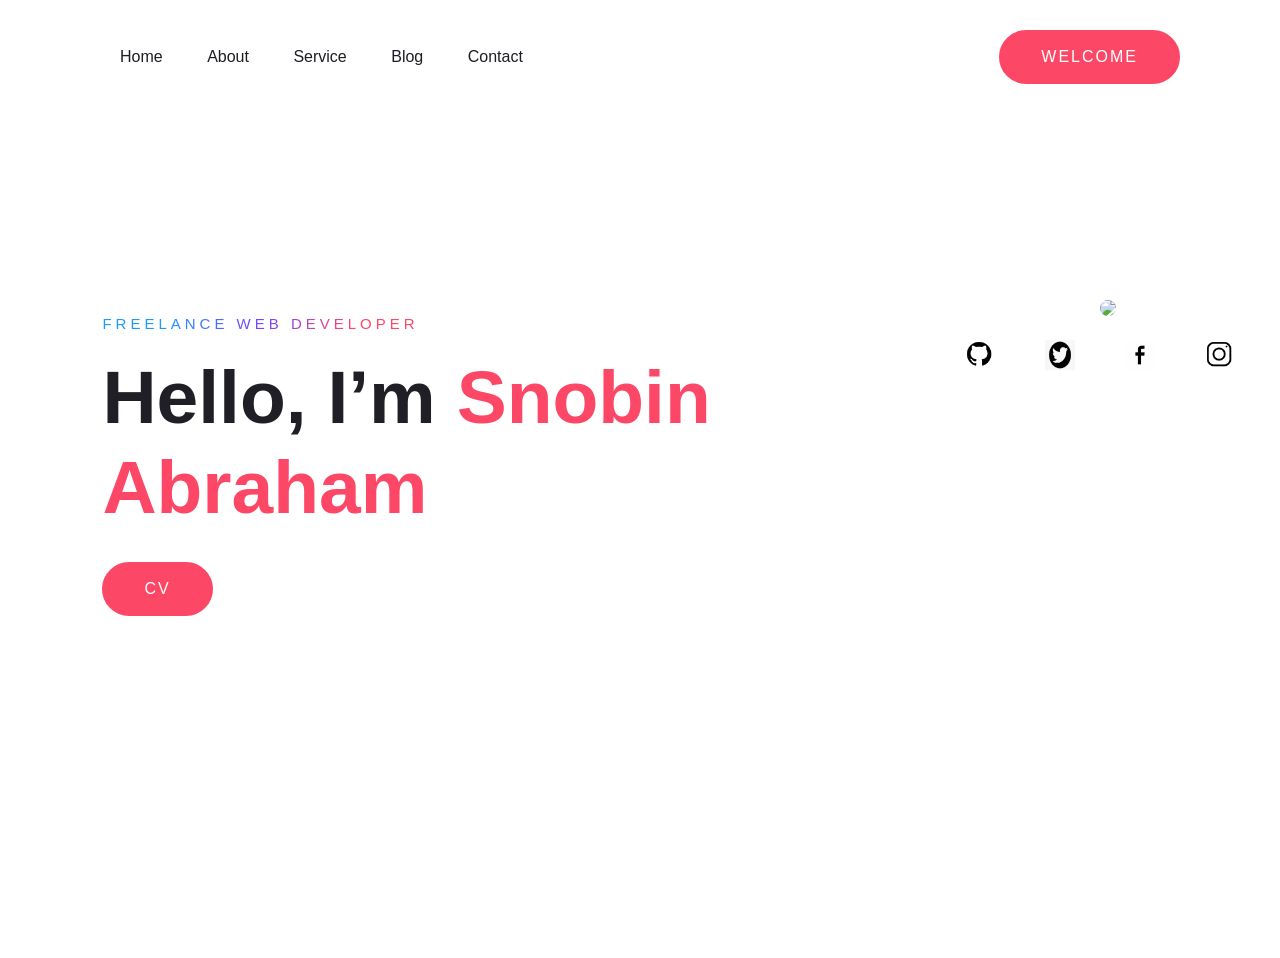
==== index.html @ db5020e8 "Add files via upload" ====
<!DOCTYPE html>
<html lang="en">
<head>
    <meta charset="UTF-8">
    <title> Portfolio Website</title>
    
    <link rel="stylesheet" href="style.css">
</head>
<body>
    <div class="hero">
        <nav>
            <ul>
                <li><a href="#">Home</a></li>
                <li><a href="#">About</a></li>
                <li><a href="#">Service</a></li>
                
                <li><a href="#">Blog</a></li>
                <li><a href="#">Contact</a></li>
            </ul>
            <a href="#" class="btn">welcome</a>
        </nav>
        <div class="content">
            <span class="title">Freelance Web Developer</span>
            <h1>Hello, I’m <span>Snobin Abraham</span></h1>
            <p> </p>
            <a href="#" class="btn"> CV</a>
        </div>
    </div>
    
    <img src="./snobin.jpg" class="logo">
    <DIV class="LINK">
        <li><a href="https://github.com/Snobin"><img id="png" src="./Black-Github-Logo-PNG-Image-Background.png" alt=""></a></li>
        <li><a href="https://twitter.com/SnobinAbraham?t=eIGOGq5vN1i_gtqaGCxZUQ&s=09"><img id="fb" src="./244-2442155_twitter-icon-round-black-hd-png-download.png" alt=""></a></li>
        <li><a href="https://www.facebook.com/snobin.abraham.9"><img id="fb" src="./OIP (2).jpg" alt=""></a></li>

        <li><a href="https://instagram.com/snobin.abraham?utm_medium=copy_link"><img id="png" src="./SKq9yH-black-and-white-instagram-logo-png.png" alt=""></a></li>
        <li><a href="https://www.linkedin.com/in/snobin-abraham-b9a2101ab"><img id="png" src="./OIP (1).jpg" alt=""></a></li>
         
    </DIV>

    
</body>
</html>
---- style.css ----
*{
    margin: 0;
    padding: 0;
    box-sizing: border-box;
    font-family: 'Poppins', sans-serif;
}
a{
    text-decoration: none;
}
.hero{
    width: 100%;
    height: 100vh;
    background: url(img/bg1.jpg);
    background-size: cover;
}
nav{
    display: flex;
    align-items: center;
    justify-content: space-between;
    padding: 30px 100px;
}
.logo{
    max-height: 500px;
    position: relative;
    top: -600px;
    left: 1100px;
    border-radius: 1000px;
}
nav ul li{
    list-style: none;
    display: inline-block;
    padding: 10px 20px;
}
nav ul li a{
    color: #1d1d24;
    position: relative;
    padding: 5px 0;
}
nav ul li a:hover{
    color: #fd4766;
}
nav ul li a:after{
    content: "";
    position: absolute;
    left: 0;
    width: 0;
    height: 3px;
    background: #fd4766;
    transition: .3s;
    bottom: 0;
}
nav ul li a:hover:after{
    width: 100%;
}
.btn{
    color: #fff;
    font-size: 16px;
    text-transform: uppercase;
    letter-spacing: 2px;
    padding: 16px 40px;
    border-radius: 500px;
    display: inline-block;
    font-weight: 500;
    transition: all .4s ease-in-out;
    background-size: 152% 100%;
    background: #fd4766;
    border: 2px solid #fd4766;
}
.btn:hover{
    background: transparent;
    border-color: #fd4766;
    color: #fd4766;
}
.content{
    position: absolute;
    top: 35%;
    left: 8%;
}
.content .title{
    color: #1f1f25;
    font-size: 15px;
    text-transform: uppercase;
    letter-spacing: 4px;
    display: inline-block;
    margin-bottom: 20px;
    background: linear-gradient(120deg, #1c99fe 20.69%, #7644ff 50.19%,#fd4766 79.69%);
    -webkit-background-clip: text;
    -webkit-text-fill-color: transparent;
}
.content h1{
    color: #1f1f25;
    font-size: 75px;
    font-weight: 900;
    line-height: 90px;
    text-transform: inherit;
    width: 70%;
}
.content h1 span{
    color: #fd4766;
}
.content p{
    width: 55%;
    color: #757575;
    margin-top: 25px;
    margin-bottom: 30px;
}
.LINK{
    display: flex;
        justify-content:center;
    gap: 50px;
    position: relative;
    top:-580px;
    left: 500px;
    font-size: xx-large;
}
li{
    list-style-type: none;
}
#png{
    width: 30px;
    height: 30px;
}
#fb{
    width: 30px;
    height: 30px;
    
}
#insta
{
    width: 30px;
    height: 30px;
}
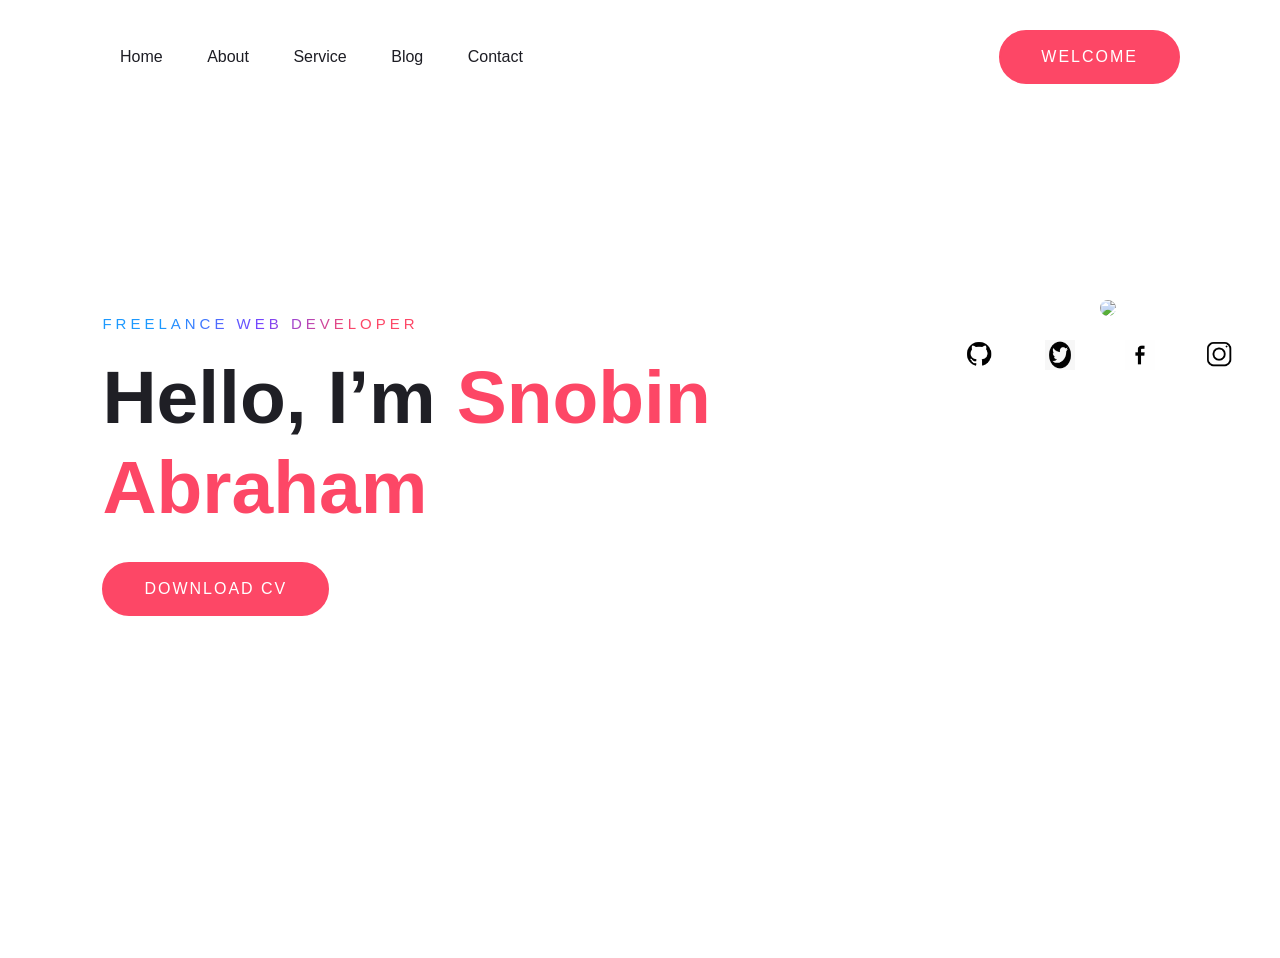
==== commit ee3b4dbe: "new" ====
--- a/index.html
+++ b/index.html
@@ -1,43 +1,43 @@
-<!DOCTYPE html>
-<html lang="en">
-<head>
-    <meta charset="UTF-8">
-    <title> Portfolio Website</title>
-    
-    <link rel="stylesheet" href="style.css">
-</head>
-<body>
-    <div class="hero">
-        <nav>
-            <ul>
-                <li><a href="#">Home</a></li>
-                <li><a href="#">About</a></li>
-                <li><a href="#">Service</a></li>
-                
-                <li><a href="#">Blog</a></li>
-                <li><a href="#">Contact</a></li>
-            </ul>
-            <a href="#" class="btn">welcome</a>
-        </nav>
-        <div class="content">
-            <span class="title">Freelance Web Developer</span>
-            <h1>Hello, I’m <span>Snobin Abraham</span></h1>
-            <p> </p>
-            <a href="#" class="btn"> CV</a>
-        </div>
-    </div>
-    
-    <img src="./snobin.jpg" class="logo">
-    <DIV class="LINK">
-        <li><a href="https://github.com/Snobin"><img id="png" src="./Black-Github-Logo-PNG-Image-Background.png" alt=""></a></li>
-        <li><a href="https://twitter.com/SnobinAbraham?t=eIGOGq5vN1i_gtqaGCxZUQ&s=09"><img id="fb" src="./244-2442155_twitter-icon-round-black-hd-png-download.png" alt=""></a></li>
-        <li><a href="https://www.facebook.com/snobin.abraham.9"><img id="fb" src="./OIP (2).jpg" alt=""></a></li>
-
-        <li><a href="https://instagram.com/snobin.abraham?utm_medium=copy_link"><img id="png" src="./SKq9yH-black-and-white-instagram-logo-png.png" alt=""></a></li>
-        <li><a href="https://www.linkedin.com/in/snobin-abraham-b9a2101ab"><img id="png" src="./OIP (1).jpg" alt=""></a></li>
-         
-    </DIV>
-
-    
-</body>
+<!DOCTYPE html>
+<html lang="en">
+<head>
+    <meta charset="UTF-8">
+    <title> Portfolio Website</title>
+    
+    <link rel="stylesheet" href="style.css">
+</head>
+<body>
+    <div class="hero">
+        <nav>
+            <ul>
+                <li><a href="#">Home</a></li>
+                <li><a href="#">About</a></li>
+                <li><a href="#">Service</a></li>
+                
+                <li><a href="#">Blog</a></li>
+                <li><a href="#">Contact</a></li>
+            </ul>
+            <a href="#" class="btn">welcome</a>
+        </nav>
+        <div class="content">
+            <span class="title">Freelance Web Developer</span>
+            <h1>Hello, I’m <span>Snobin Abraham</span></h1>
+            <p> </p>
+            <a href="https://docs.google.com/document/d/1TxgRnTZ7Lm65XqE3iw6VYIo1DRYzgyQ-FNI00hfdktY/edit?usp=sharing" class="btn">DOWNLOAD CV</a>
+        </div>
+    </div>
+    
+    <img src="./snobin.jpg" class="logo">
+    <DIV class="LINK">
+        <li><a href="https://github.com/Snobin"><img id="png" src="./Black-Github-Logo-PNG-Image-Background.png" alt=""></a></li>
+        <li><a href="https://twitter.com/SnobinAbraham?t=eIGOGq5vN1i_gtqaGCxZUQ&s=09"><img id="fb" src="./244-2442155_twitter-icon-round-black-hd-png-download.png" alt=""></a></li>
+        <li><a href="https://www.facebook.com/snobin.abraham.9"><img id="fb" src="./OIP (2).jpg" alt=""></a></li>
+
+        <li><a href="https://instagram.com/snobin.abraham?utm_medium=copy_link"><img id="png" src="./SKq9yH-black-and-white-instagram-logo-png.png" alt=""></a></li>
+        <li><a href="https://www.linkedin.com/in/snobin-abraham-b9a2101ab"><img id="png" src="./OIP (1).jpg" alt=""></a></li>
+         
+    </DIV>
+
+    
+</body>
 </html>
--- a/style.css
+++ b/style.css
@@ -1,132 +1,132 @@
-*{
-    margin: 0;
-    padding: 0;
-    box-sizing: border-box;
-    font-family: 'Poppins', sans-serif;
-}
-a{
-    text-decoration: none;
-}
-.hero{
-    width: 100%;
-    height: 100vh;
-    background: url(img/bg1.jpg);
-    background-size: cover;
-}
-nav{
-    display: flex;
-    align-items: center;
-    justify-content: space-between;
-    padding: 30px 100px;
-}
-.logo{
-    max-height: 500px;
-    position: relative;
-    top: -600px;
-    left: 1100px;
-    border-radius: 1000px;
-}
-nav ul li{
-    list-style: none;
-    display: inline-block;
-    padding: 10px 20px;
-}
-nav ul li a{
-    color: #1d1d24;
-    position: relative;
-    padding: 5px 0;
-}
-nav ul li a:hover{
-    color: #fd4766;
-}
-nav ul li a:after{
-    content: "";
-    position: absolute;
-    left: 0;
-    width: 0;
-    height: 3px;
-    background: #fd4766;
-    transition: .3s;
-    bottom: 0;
-}
-nav ul li a:hover:after{
-    width: 100%;
-}
-.btn{
-    color: #fff;
-    font-size: 16px;
-    text-transform: uppercase;
-    letter-spacing: 2px;
-    padding: 16px 40px;
-    border-radius: 500px;
-    display: inline-block;
-    font-weight: 500;
-    transition: all .4s ease-in-out;
-    background-size: 152% 100%;
-    background: #fd4766;
-    border: 2px solid #fd4766;
-}
-.btn:hover{
-    background: transparent;
-    border-color: #fd4766;
-    color: #fd4766;
-}
-.content{
-    position: absolute;
-    top: 35%;
-    left: 8%;
-}
-.content .title{
-    color: #1f1f25;
-    font-size: 15px;
-    text-transform: uppercase;
-    letter-spacing: 4px;
-    display: inline-block;
-    margin-bottom: 20px;
-    background: linear-gradient(120deg, #1c99fe 20.69%, #7644ff 50.19%,#fd4766 79.69%);
-    -webkit-background-clip: text;
-    -webkit-text-fill-color: transparent;
-}
-.content h1{
-    color: #1f1f25;
-    font-size: 75px;
-    font-weight: 900;
-    line-height: 90px;
-    text-transform: inherit;
-    width: 70%;
-}
-.content h1 span{
-    color: #fd4766;
-}
-.content p{
-    width: 55%;
-    color: #757575;
-    margin-top: 25px;
-    margin-bottom: 30px;
-}
-.LINK{
-    display: flex;
-        justify-content:center;
-    gap: 50px;
-    position: relative;
-    top:-580px;
-    left: 500px;
-    font-size: xx-large;
-}
-li{
-    list-style-type: none;
-}
-#png{
-    width: 30px;
-    height: 30px;
-}
-#fb{
-    width: 30px;
-    height: 30px;
-    
-}
-#insta
-{
-    width: 30px;
-    height: 30px;
+*{
+    margin: 0;
+    padding: 0;
+    box-sizing: border-box;
+    font-family: 'Poppins', sans-serif;
+}
+a{
+    text-decoration: none;
+}
+.hero{
+    width: 100%;
+    height: 100vh;
+    background: url(img/bg1.jpg);
+    background-size: cover;
+}
+nav{
+    display: flex;
+    align-items: center;
+    justify-content: space-between;
+    padding: 30px 100px;
+}
+.logo{
+    max-height: 500px;
+    position: relative;
+    top: -600px;
+    left: 1100px;
+    border-radius: 1000px;
+}
+nav ul li{
+    list-style: none;
+    display: inline-block;
+    padding: 10px 20px;
+}
+nav ul li a{
+    color: #1d1d24;
+    position: relative;
+    padding: 5px 0;
+}
+nav ul li a:hover{
+    color: #fd4766;
+}
+nav ul li a:after{
+    content: "";
+    position: absolute;
+    left: 0;
+    width: 0;
+    height: 3px;
+    background: #fd4766;
+    transition: .3s;
+    bottom: 0;
+}
+nav ul li a:hover:after{
+    width: 100%;
+}
+.btn{
+    color: #fff;
+    font-size: 16px;
+    text-transform: uppercase;
+    letter-spacing: 2px;
+    padding: 16px 40px;
+    border-radius: 500px;
+    display: inline-block;
+    font-weight: 500;
+    transition: all .4s ease-in-out;
+    background-size: 152% 100%;
+    background: #fd4766;
+    border: 2px solid #fd4766;
+}
+.btn:hover{
+    background: transparent;
+    border-color: #fd4766;
+    color: #fd4766;
+}
+.content{
+    position: absolute;
+    top: 35%;
+    left: 8%;
+}
+.content .title{
+    color: #1f1f25;
+    font-size: 15px;
+    text-transform: uppercase;
+    letter-spacing: 4px;
+    display: inline-block;
+    margin-bottom: 20px;
+    background: linear-gradient(120deg, #1c99fe 20.69%, #7644ff 50.19%,#fd4766 79.69%);
+    -webkit-background-clip: text;
+    -webkit-text-fill-color: transparent;
+}
+.content h1{
+    color: #1f1f25;
+    font-size: 75px;
+    font-weight: 900;
+    line-height: 90px;
+    text-transform: inherit;
+    width: 70%;
+}
+.content h1 span{
+    color: #fd4766;
+}
+.content p{
+    width: 55%;
+    color: #757575;
+    margin-top: 25px;
+    margin-bottom: 30px;
+}
+.LINK{
+    display: flex;
+        justify-content:center;
+    gap: 50px;
+    position: relative;
+    top:-580px;
+    left: 500px;
+    font-size: xx-large;
+}
+li{
+    list-style-type: none;
+}
+#png{
+    width: 30px;
+    height: 30px;
+}
+#fb{
+    width: 30px;
+    height: 30px;
+    
+}
+#insta
+{
+    width: 30px;
+    height: 30px;
 }
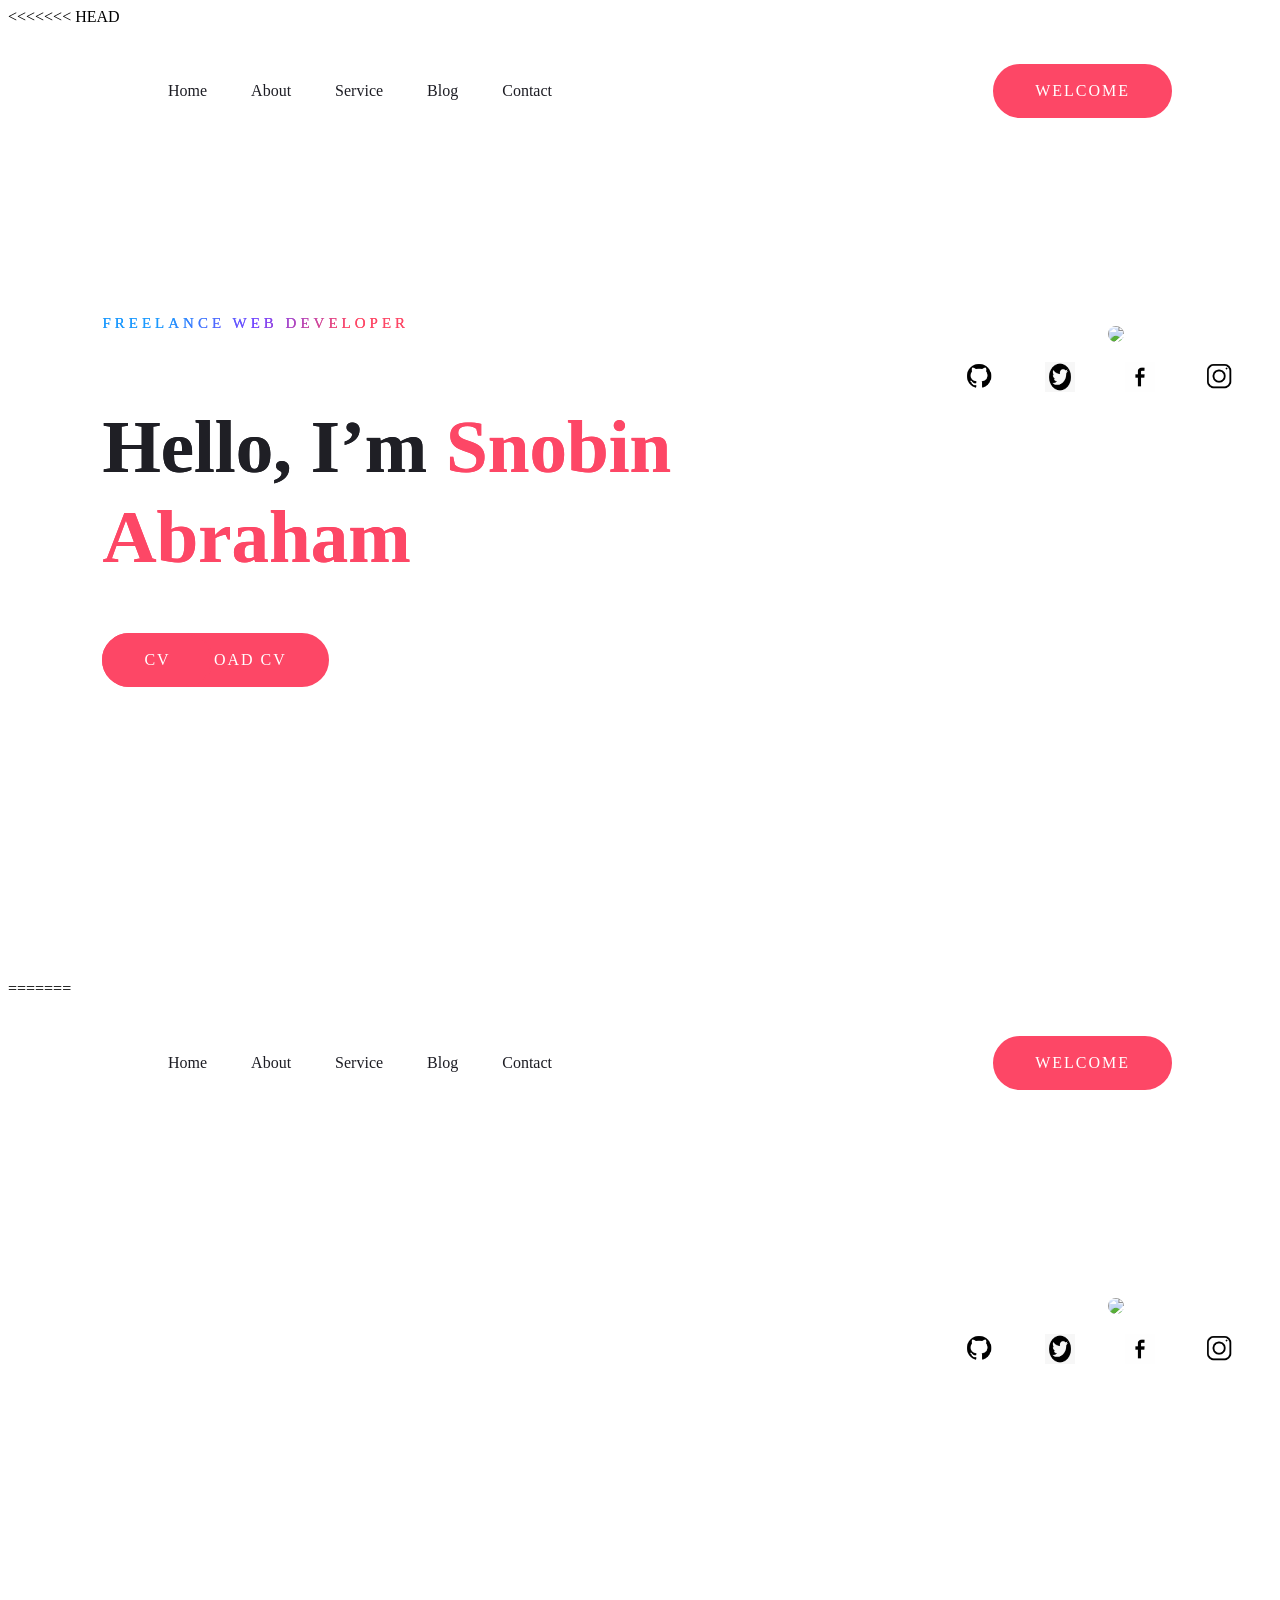
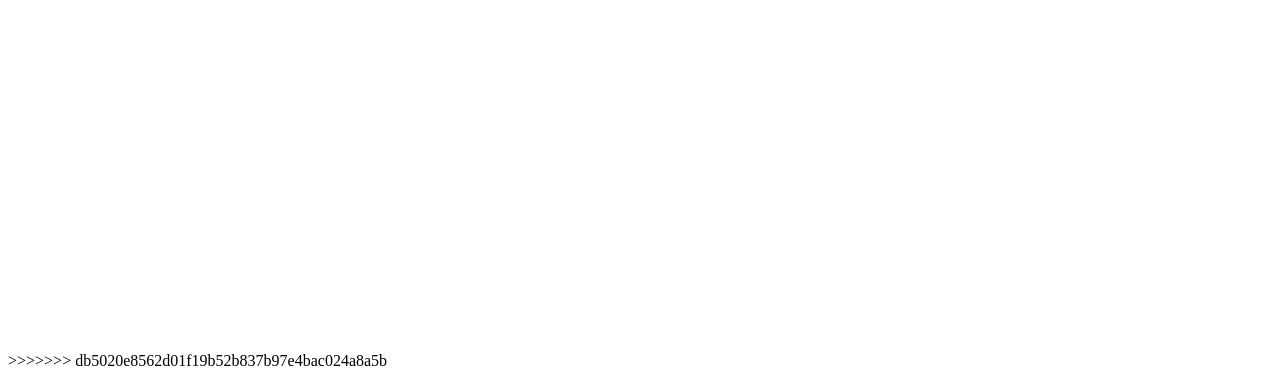
==== commit 29c4a8c5: "new up" ====
--- a/index.html
+++ b/index.html
@@ -1,3 +1,4 @@
+<<<<<<< HEAD
 <!DOCTYPE html>
 <html lang="en">
 <head>
@@ -40,4 +41,48 @@
 
     
 </body>
+=======
+<!DOCTYPE html>
+<html lang="en">
+<head>
+    <meta charset="UTF-8">
+    <title> Portfolio Website</title>
+    
+    <link rel="stylesheet" href="style.css">
+</head>
+<body>
+    <div class="hero">
+        <nav>
+            <ul>
+                <li><a href="#">Home</a></li>
+                <li><a href="#">About</a></li>
+                <li><a href="#">Service</a></li>
+                
+                <li><a href="#">Blog</a></li>
+                <li><a href="#">Contact</a></li>
+            </ul>
+            <a href="#" class="btn">welcome</a>
+        </nav>
+        <div class="content">
+            <span class="title">Freelance Web Developer</span>
+            <h1>Hello, I’m <span>Snobin Abraham</span></h1>
+            <p> </p>
+            <a href="#" class="btn"> CV</a>
+        </div>
+    </div>
+    
+    <img src="./snobin.jpg" class="logo">
+    <DIV class="LINK">
+        <li><a href="https://github.com/Snobin"><img id="png" src="./Black-Github-Logo-PNG-Image-Background.png" alt=""></a></li>
+        <li><a href="https://twitter.com/SnobinAbraham?t=eIGOGq5vN1i_gtqaGCxZUQ&s=09"><img id="fb" src="./244-2442155_twitter-icon-round-black-hd-png-download.png" alt=""></a></li>
+        <li><a href="https://www.facebook.com/snobin.abraham.9"><img id="fb" src="./OIP (2).jpg" alt=""></a></li>
+
+        <li><a href="https://instagram.com/snobin.abraham?utm_medium=copy_link"><img id="png" src="./SKq9yH-black-and-white-instagram-logo-png.png" alt=""></a></li>
+        <li><a href="https://www.linkedin.com/in/snobin-abraham-b9a2101ab"><img id="png" src="./OIP (1).jpg" alt=""></a></li>
+         
+    </DIV>
+
+    
+</body>
+>>>>>>> db5020e8562d01f19b52b837b97e4bac024a8a5b
 </html>
--- a/style.css
+++ b/style.css
@@ -1,3 +1,4 @@
+<<<<<<< HEAD
 *{
     margin: 0;
     padding: 0;
@@ -129,4 +130,137 @@
 {
     width: 30px;
     height: 30px;
+=======
+*{
+    margin: 0;
+    padding: 0;
+    box-sizing: border-box;
+    font-family: 'Poppins', sans-serif;
+}
+a{
+    text-decoration: none;
+}
+.hero{
+    width: 100%;
+    height: 100vh;
+    background: url(img/bg1.jpg);
+    background-size: cover;
+}
+nav{
+    display: flex;
+    align-items: center;
+    justify-content: space-between;
+    padding: 30px 100px;
+}
+.logo{
+    max-height: 500px;
+    position: relative;
+    top: -600px;
+    left: 1100px;
+    border-radius: 1000px;
+}
+nav ul li{
+    list-style: none;
+    display: inline-block;
+    padding: 10px 20px;
+}
+nav ul li a{
+    color: #1d1d24;
+    position: relative;
+    padding: 5px 0;
+}
+nav ul li a:hover{
+    color: #fd4766;
+}
+nav ul li a:after{
+    content: "";
+    position: absolute;
+    left: 0;
+    width: 0;
+    height: 3px;
+    background: #fd4766;
+    transition: .3s;
+    bottom: 0;
+}
+nav ul li a:hover:after{
+    width: 100%;
+}
+.btn{
+    color: #fff;
+    font-size: 16px;
+    text-transform: uppercase;
+    letter-spacing: 2px;
+    padding: 16px 40px;
+    border-radius: 500px;
+    display: inline-block;
+    font-weight: 500;
+    transition: all .4s ease-in-out;
+    background-size: 152% 100%;
+    background: #fd4766;
+    border: 2px solid #fd4766;
+}
+.btn:hover{
+    background: transparent;
+    border-color: #fd4766;
+    color: #fd4766;
+}
+.content{
+    position: absolute;
+    top: 35%;
+    left: 8%;
+}
+.content .title{
+    color: #1f1f25;
+    font-size: 15px;
+    text-transform: uppercase;
+    letter-spacing: 4px;
+    display: inline-block;
+    margin-bottom: 20px;
+    background: linear-gradient(120deg, #1c99fe 20.69%, #7644ff 50.19%,#fd4766 79.69%);
+    -webkit-background-clip: text;
+    -webkit-text-fill-color: transparent;
+}
+.content h1{
+    color: #1f1f25;
+    font-size: 75px;
+    font-weight: 900;
+    line-height: 90px;
+    text-transform: inherit;
+    width: 70%;
+}
+.content h1 span{
+    color: #fd4766;
+}
+.content p{
+    width: 55%;
+    color: #757575;
+    margin-top: 25px;
+    margin-bottom: 30px;
+}
+.LINK{
+    display: flex;
+        justify-content:center;
+    gap: 50px;
+    position: relative;
+    top:-580px;
+    left: 500px;
+    font-size: xx-large;
+}
+li{
+    list-style-type: none;
+}
+#png{
+    width: 30px;
+    height: 30px;
+}
+#fb{
+    width: 30px;
+    height: 30px;
+    
+}
+#insta
+{
+    width: 30px;
+    height: 30px;
+>>>>>>> db5020e8562d01f19b52b837b97e4bac024a8a5b
 }
--- a/style.css
+++ b/style.css
@@ -1,3 +1,4 @@
+<<<<<<< HEAD
 *{
     margin: 0;
     padding: 0;
@@ -129,4 +130,137 @@
 {
     width: 30px;
     height: 30px;
+=======
+*{
+    margin: 0;
+    padding: 0;
+    box-sizing: border-box;
+    font-family: 'Poppins', sans-serif;
+}
+a{
+    text-decoration: none;
+}
+.hero{
+    width: 100%;
+    height: 100vh;
+    background: url(img/bg1.jpg);
+    background-size: cover;
+}
+nav{
+    display: flex;
+    align-items: center;
+    justify-content: space-between;
+    padding: 30px 100px;
+}
+.logo{
+    max-height: 500px;
+    position: relative;
+    top: -600px;
+    left: 1100px;
+    border-radius: 1000px;
+}
+nav ul li{
+    list-style: none;
+    display: inline-block;
+    padding: 10px 20px;
+}
+nav ul li a{
+    color: #1d1d24;
+    position: relative;
+    padding: 5px 0;
+}
+nav ul li a:hover{
+    color: #fd4766;
+}
+nav ul li a:after{
+    content: "";
+    position: absolute;
+    left: 0;
+    width: 0;
+    height: 3px;
+    background: #fd4766;
+    transition: .3s;
+    bottom: 0;
+}
+nav ul li a:hover:after{
+    width: 100%;
+}
+.btn{
+    color: #fff;
+    font-size: 16px;
+    text-transform: uppercase;
+    letter-spacing: 2px;
+    padding: 16px 40px;
+    border-radius: 500px;
+    display: inline-block;
+    font-weight: 500;
+    transition: all .4s ease-in-out;
+    background-size: 152% 100%;
+    background: #fd4766;
+    border: 2px solid #fd4766;
+}
+.btn:hover{
+    background: transparent;
+    border-color: #fd4766;
+    color: #fd4766;
+}
+.content{
+    position: absolute;
+    top: 35%;
+    left: 8%;
+}
+.content .title{
+    color: #1f1f25;
+    font-size: 15px;
+    text-transform: uppercase;
+    letter-spacing: 4px;
+    display: inline-block;
+    margin-bottom: 20px;
+    background: linear-gradient(120deg, #1c99fe 20.69%, #7644ff 50.19%,#fd4766 79.69%);
+    -webkit-background-clip: text;
+    -webkit-text-fill-color: transparent;
+}
+.content h1{
+    color: #1f1f25;
+    font-size: 75px;
+    font-weight: 900;
+    line-height: 90px;
+    text-transform: inherit;
+    width: 70%;
+}
+.content h1 span{
+    color: #fd4766;
+}
+.content p{
+    width: 55%;
+    color: #757575;
+    margin-top: 25px;
+    margin-bottom: 30px;
+}
+.LINK{
+    display: flex;
+        justify-content:center;
+    gap: 50px;
+    position: relative;
+    top:-580px;
+    left: 500px;
+    font-size: xx-large;
+}
+li{
+    list-style-type: none;
+}
+#png{
+    width: 30px;
+    height: 30px;
+}
+#fb{
+    width: 30px;
+    height: 30px;
+    
+}
+#insta
+{
+    width: 30px;
+    height: 30px;
+>>>>>>> db5020e8562d01f19b52b837b97e4bac024a8a5b
 }
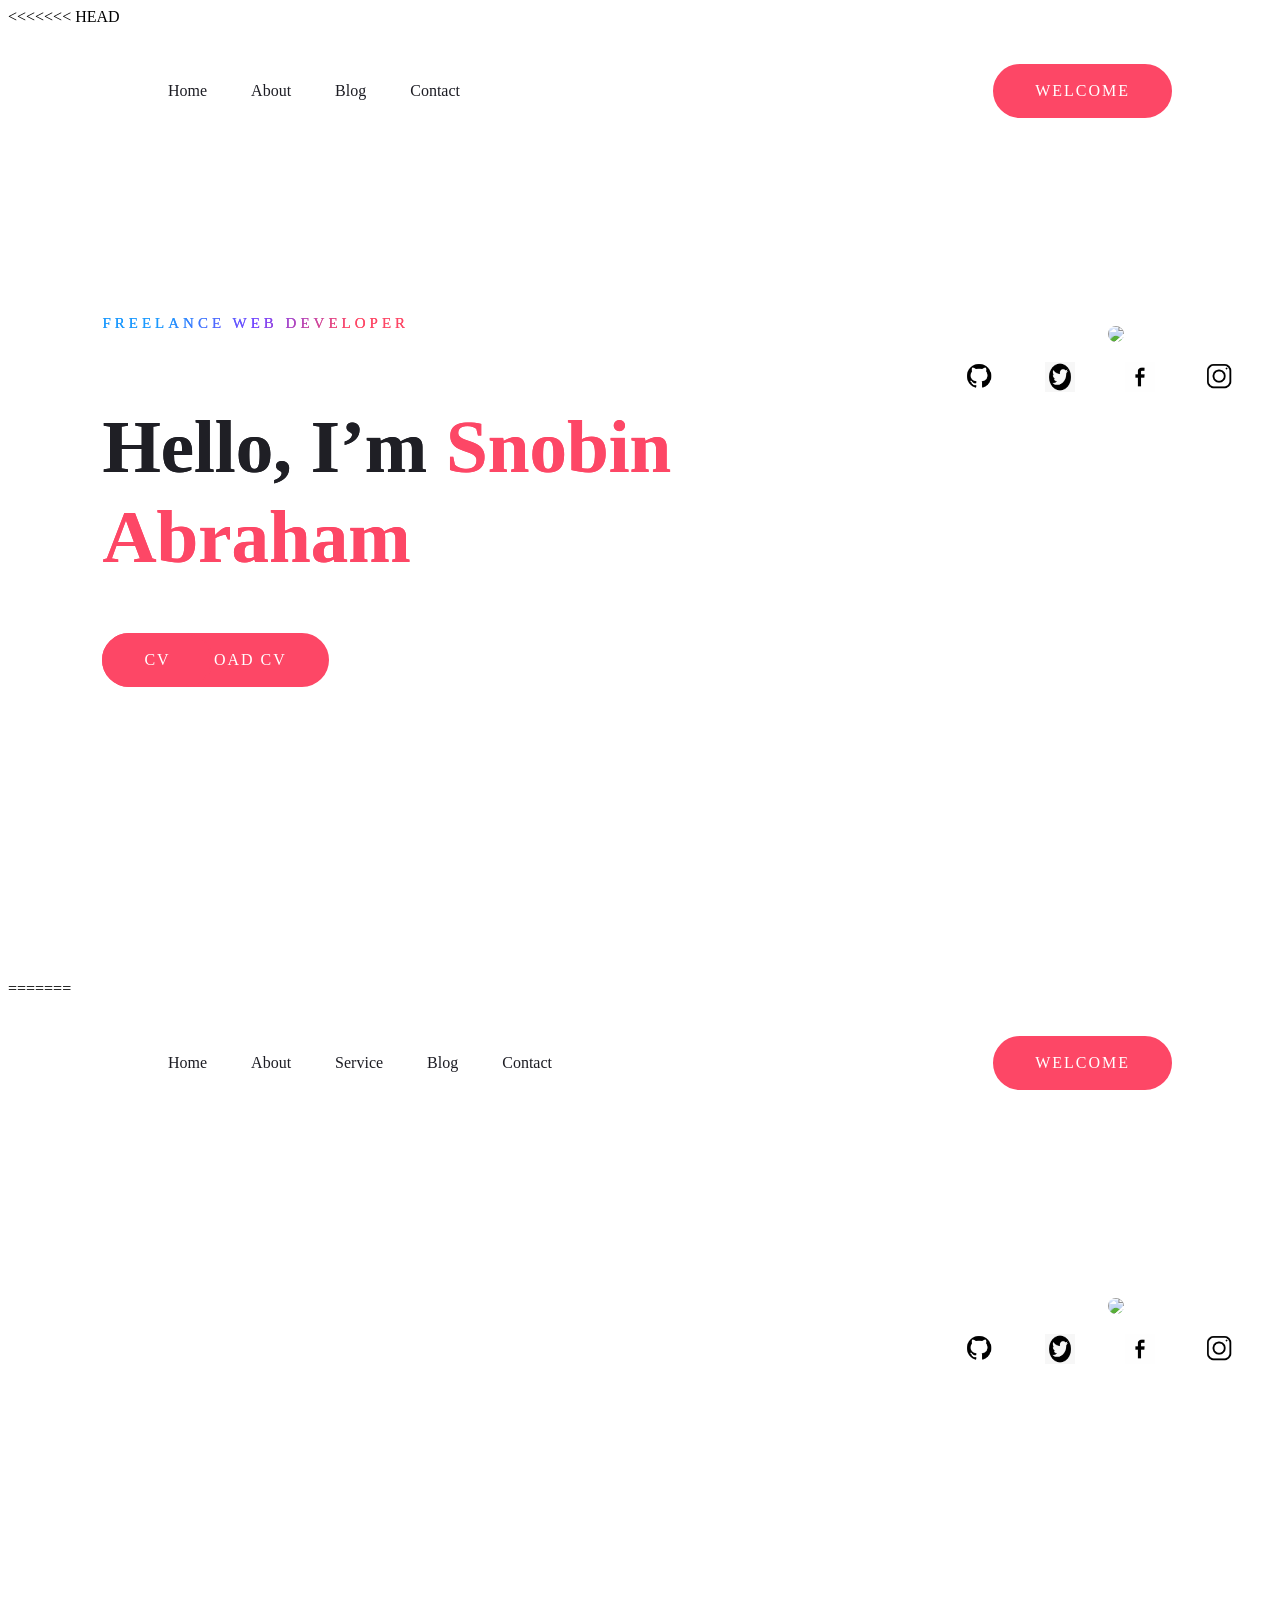
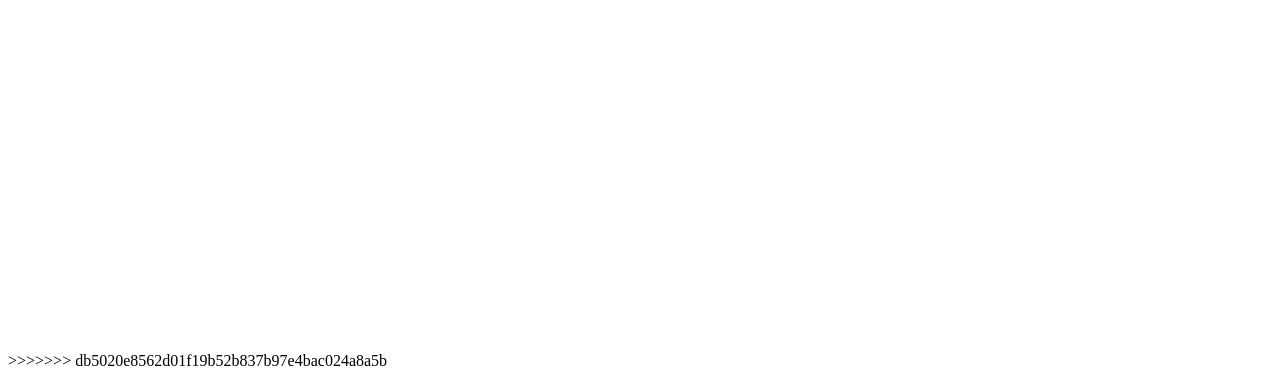
==== commit 9f56c422: "ser rem" ====
--- a/index.html
+++ b/index.html
@@ -13,8 +13,6 @@
             <ul>
                 <li><a href="#">Home</a></li>
                 <li><a href="#">About</a></li>
-                <li><a href="#">Service</a></li>
-                
                 <li><a href="#">Blog</a></li>
                 <li><a href="#">Contact</a></li>
             </ul>
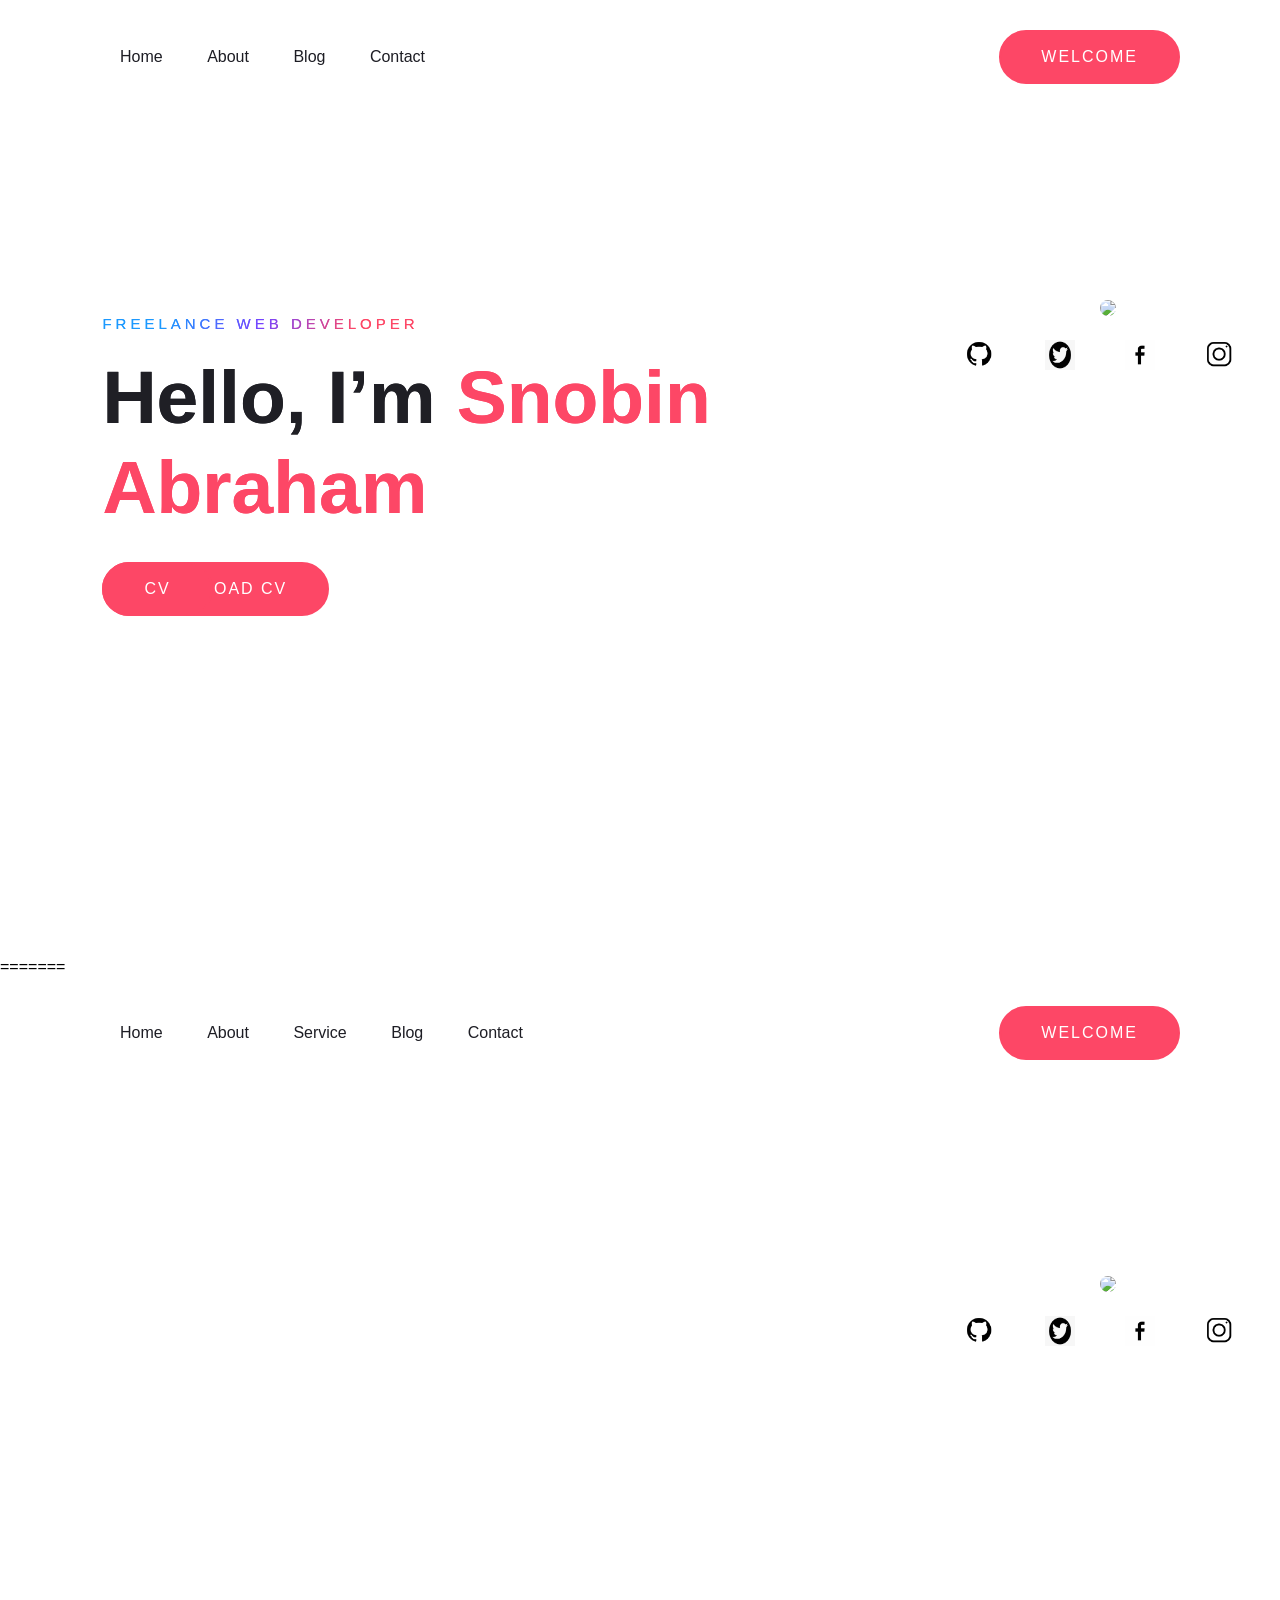
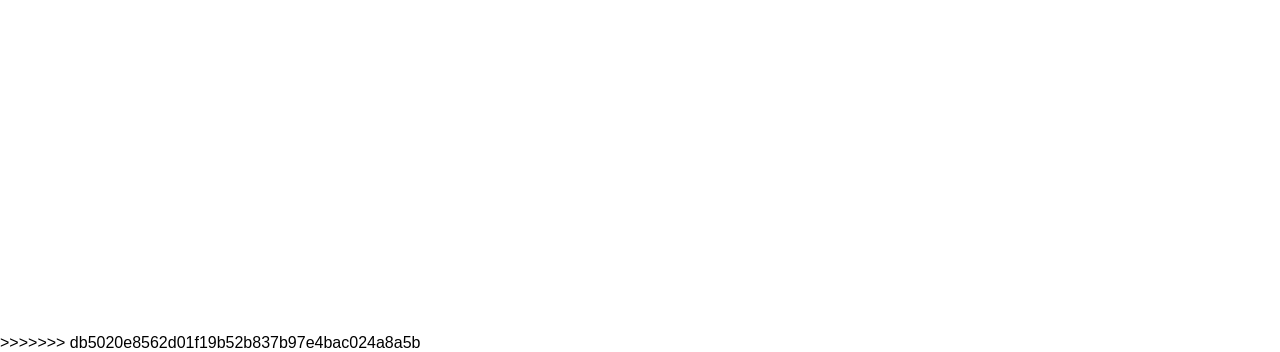
==== commit af6ec9c7: "messege" ====
--- a/index.html
+++ b/index.html
@@ -1,4 +1,4 @@
-<<<<<<< HEAD
+
 <!DOCTYPE html>
 <html lang="en">
 <head>
--- a/style.css
+++ b/style.css
@@ -1,4 +1,4 @@
-<<<<<<< HEAD
+
 *{
     margin: 0;
     padding: 0;
--- a/style.css
+++ b/style.css
@@ -1,4 +1,4 @@
-<<<<<<< HEAD
+
 *{
     margin: 0;
     padding: 0;
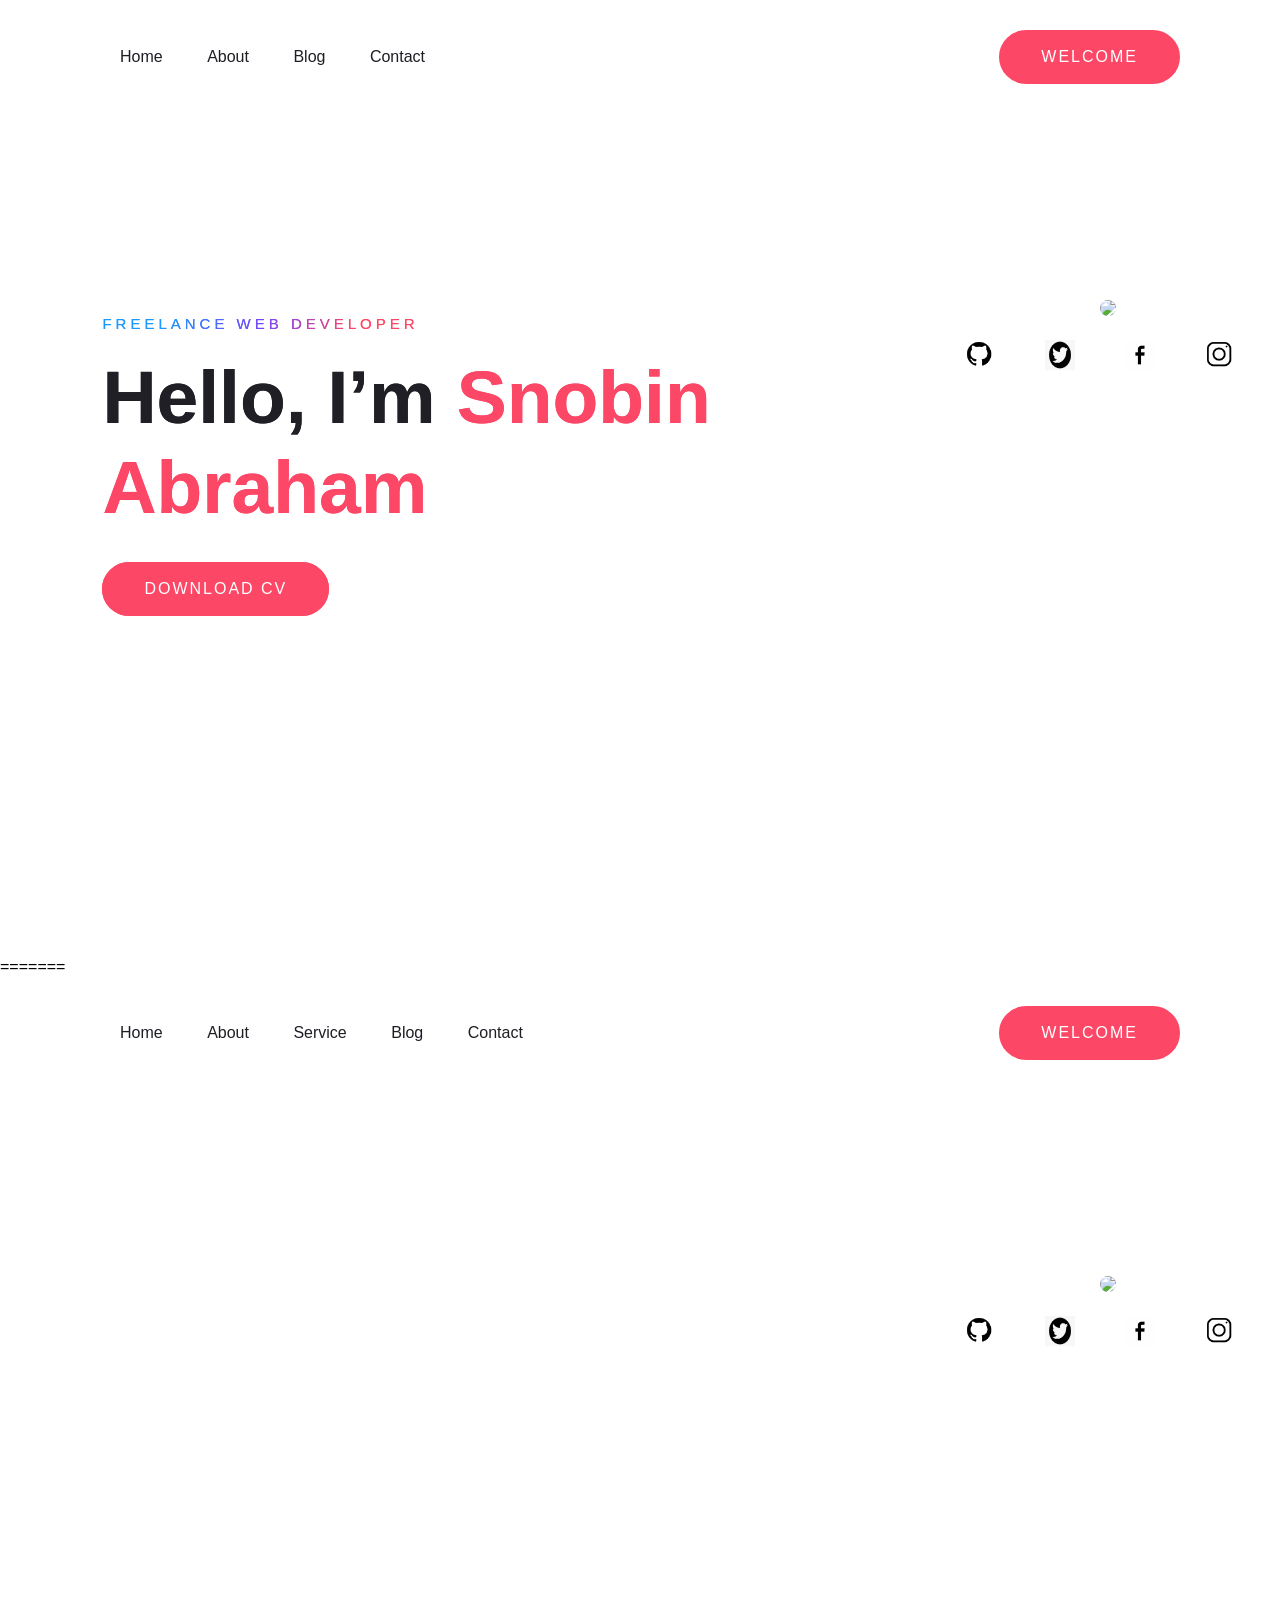
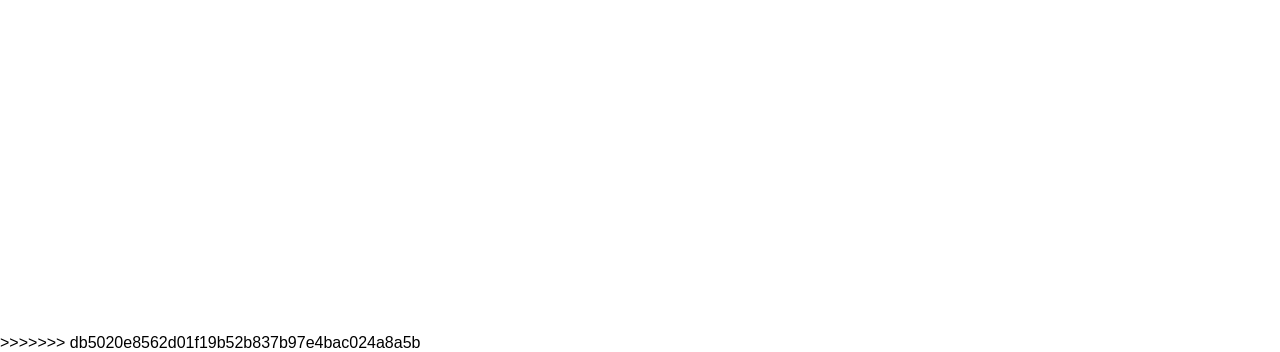
==== commit b5c3c805: "btn" ====
--- a/index.html
+++ b/index.html
@@ -65,7 +65,7 @@
             <span class="title">Freelance Web Developer</span>
             <h1>Hello, I’m <span>Snobin Abraham</span></h1>
             <p> </p>
-            <a href="#" class="btn"> CV</a>
+            <a href="#" class="btn">DOWNLOAD CV</a>
         </div>
     </div>
     
--- a/style.css
+++ b/style.css
@@ -68,9 +68,7 @@
     border: 2px solid #fd4766;
 }
 .btn:hover{
-    background: transparent;
-    border-color: #fd4766;
-    color: #fd4766;
+    background-color: bisque;
 }
 .content{
     position: absolute;
@@ -130,137 +128,4 @@
 {
     width: 30px;
     height: 30px;
-=======
-*{
-    margin: 0;
-    padding: 0;
-    box-sizing: border-box;
-    font-family: 'Poppins', sans-serif;
 }
-a{
-    text-decoration: none;
-}
-.hero{
-    width: 100%;
-    height: 100vh;
-    background: url(img/bg1.jpg);
-    background-size: cover;
-}
-nav{
-    display: flex;
-    align-items: center;
-    justify-content: space-between;
-    padding: 30px 100px;
-}
-.logo{
-    max-height: 500px;
-    position: relative;
-    top: -600px;
-    left: 1100px;
-    border-radius: 1000px;
-}
-nav ul li{
-    list-style: none;
-    display: inline-block;
-    padding: 10px 20px;
-}
-nav ul li a{
-    color: #1d1d24;
-    position: relative;
-    padding: 5px 0;
-}
-nav ul li a:hover{
-    color: #fd4766;
-}
-nav ul li a:after{
-    content: "";
-    position: absolute;
-    left: 0;
-    width: 0;
-    height: 3px;
-    background: #fd4766;
-    transition: .3s;
-    bottom: 0;
-}
-nav ul li a:hover:after{
-    width: 100%;
-}
-.btn{
-    color: #fff;
-    font-size: 16px;
-    text-transform: uppercase;
-    letter-spacing: 2px;
-    padding: 16px 40px;
-    border-radius: 500px;
-    display: inline-block;
-    font-weight: 500;
-    transition: all .4s ease-in-out;
-    background-size: 152% 100%;
-    background: #fd4766;
-    border: 2px solid #fd4766;
-}
-.btn:hover{
-    background: transparent;
-    border-color: #fd4766;
-    color: #fd4766;
-}
-.content{
-    position: absolute;
-    top: 35%;
-    left: 8%;
-}
-.content .title{
-    color: #1f1f25;
-    font-size: 15px;
-    text-transform: uppercase;
-    letter-spacing: 4px;
-    display: inline-block;
-    margin-bottom: 20px;
-    background: linear-gradient(120deg, #1c99fe 20.69%, #7644ff 50.19%,#fd4766 79.69%);
-    -webkit-background-clip: text;
-    -webkit-text-fill-color: transparent;
-}
-.content h1{
-    color: #1f1f25;
-    font-size: 75px;
-    font-weight: 900;
-    line-height: 90px;
-    text-transform: inherit;
-    width: 70%;
-}
-.content h1 span{
-    color: #fd4766;
-}
-.content p{
-    width: 55%;
-    color: #757575;
-    margin-top: 25px;
-    margin-bottom: 30px;
-}
-.LINK{
-    display: flex;
-        justify-content:center;
-    gap: 50px;
-    position: relative;
-    top:-580px;
-    left: 500px;
-    font-size: xx-large;
-}
-li{
-    list-style-type: none;
-}
-#png{
-    width: 30px;
-    height: 30px;
-}
-#fb{
-    width: 30px;
-    height: 30px;
-    
-}
-#insta
-{
-    width: 30px;
-    height: 30px;
->>>>>>> db5020e8562d01f19b52b837b97e4bac024a8a5b
-}
--- a/style.css
+++ b/style.css
@@ -68,9 +68,7 @@
     border: 2px solid #fd4766;
 }
 .btn:hover{
-    background: transparent;
-    border-color: #fd4766;
-    color: #fd4766;
+    background-color: bisque;
 }
 .content{
     position: absolute;
@@ -130,137 +128,4 @@
 {
     width: 30px;
     height: 30px;
-=======
-*{
-    margin: 0;
-    padding: 0;
-    box-sizing: border-box;
-    font-family: 'Poppins', sans-serif;
 }
-a{
-    text-decoration: none;
-}
-.hero{
-    width: 100%;
-    height: 100vh;
-    background: url(img/bg1.jpg);
-    background-size: cover;
-}
-nav{
-    display: flex;
-    align-items: center;
-    justify-content: space-between;
-    padding: 30px 100px;
-}
-.logo{
-    max-height: 500px;
-    position: relative;
-    top: -600px;
-    left: 1100px;
-    border-radius: 1000px;
-}
-nav ul li{
-    list-style: none;
-    display: inline-block;
-    padding: 10px 20px;
-}
-nav ul li a{
-    color: #1d1d24;
-    position: relative;
-    padding: 5px 0;
-}
-nav ul li a:hover{
-    color: #fd4766;
-}
-nav ul li a:after{
-    content: "";
-    position: absolute;
-    left: 0;
-    width: 0;
-    height: 3px;
-    background: #fd4766;
-    transition: .3s;
-    bottom: 0;
-}
-nav ul li a:hover:after{
-    width: 100%;
-}
-.btn{
-    color: #fff;
-    font-size: 16px;
-    text-transform: uppercase;
-    letter-spacing: 2px;
-    padding: 16px 40px;
-    border-radius: 500px;
-    display: inline-block;
-    font-weight: 500;
-    transition: all .4s ease-in-out;
-    background-size: 152% 100%;
-    background: #fd4766;
-    border: 2px solid #fd4766;
-}
-.btn:hover{
-    background: transparent;
-    border-color: #fd4766;
-    color: #fd4766;
-}
-.content{
-    position: absolute;
-    top: 35%;
-    left: 8%;
-}
-.content .title{
-    color: #1f1f25;
-    font-size: 15px;
-    text-transform: uppercase;
-    letter-spacing: 4px;
-    display: inline-block;
-    margin-bottom: 20px;
-    background: linear-gradient(120deg, #1c99fe 20.69%, #7644ff 50.19%,#fd4766 79.69%);
-    -webkit-background-clip: text;
-    -webkit-text-fill-color: transparent;
-}
-.content h1{
-    color: #1f1f25;
-    font-size: 75px;
-    font-weight: 900;
-    line-height: 90px;
-    text-transform: inherit;
-    width: 70%;
-}
-.content h1 span{
-    color: #fd4766;
-}
-.content p{
-    width: 55%;
-    color: #757575;
-    margin-top: 25px;
-    margin-bottom: 30px;
-}
-.LINK{
-    display: flex;
-        justify-content:center;
-    gap: 50px;
-    position: relative;
-    top:-580px;
-    left: 500px;
-    font-size: xx-large;
-}
-li{
-    list-style-type: none;
-}
-#png{
-    width: 30px;
-    height: 30px;
-}
-#fb{
-    width: 30px;
-    height: 30px;
-    
-}
-#insta
-{
-    width: 30px;
-    height: 30px;
->>>>>>> db5020e8562d01f19b52b837b97e4bac024a8a5b
-}
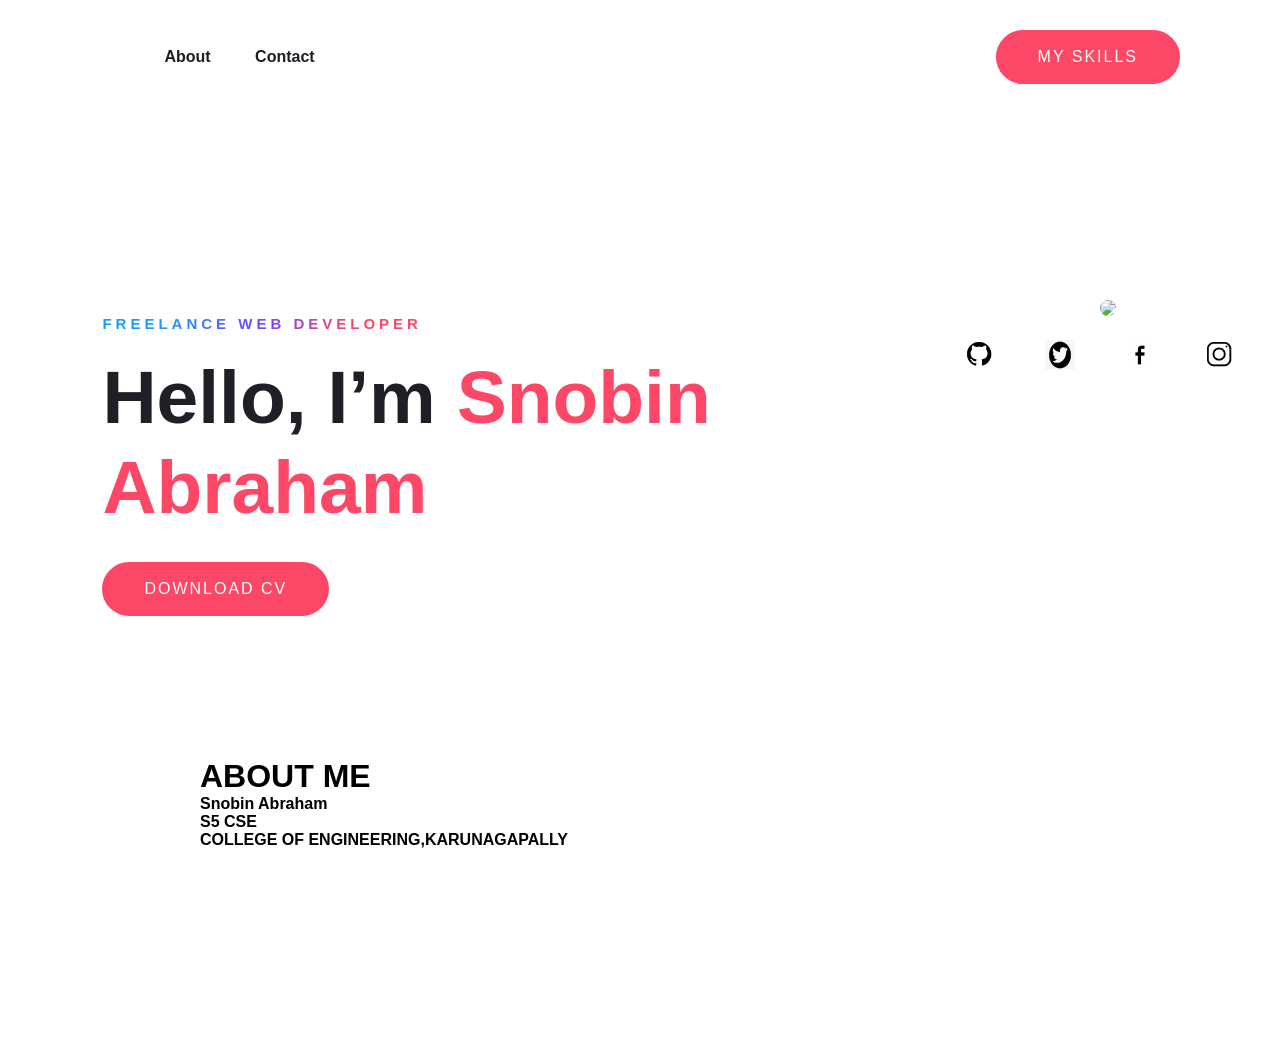
==== commit 06f2de32: "new" ====
--- a/index.html
+++ b/index.html
@@ -11,12 +11,12 @@
     <div class="hero">
         <nav>
             <ul>
-                <li><a href="#">Home</a></li>
-                <li><a href="#">About</a></li>
-                <li><a href="#">Blog</a></li>
-                <li><a href="#">Contact</a></li>
+                <li><a href="#"></a></li>
+                <li><a href="#about">About</a></li>
+                
+                <li><a href="https://wa.me/+918590331289">Contact</a></li>
             </ul>
-            <a href="#" class="btn">welcome</a>
+            <a href="skill.html" class="btn">My Skills</a>
         </nav>
         <div class="content">
             <span class="title">Freelance Web Developer</span>
@@ -31,56 +31,16 @@
         <li><a href="https://github.com/Snobin"><img id="png" src="./Black-Github-Logo-PNG-Image-Background.png" alt=""></a></li>
         <li><a href="https://twitter.com/SnobinAbraham?t=eIGOGq5vN1i_gtqaGCxZUQ&s=09"><img id="fb" src="./244-2442155_twitter-icon-round-black-hd-png-download.png" alt=""></a></li>
         <li><a href="https://www.facebook.com/snobin.abraham.9"><img id="fb" src="./OIP (2).jpg" alt=""></a></li>
-
         <li><a href="https://instagram.com/snobin.abraham?utm_medium=copy_link"><img id="png" src="./SKq9yH-black-and-white-instagram-logo-png.png" alt=""></a></li>
         <li><a href="https://www.linkedin.com/in/snobin-abraham-b9a2101ab"><img id="png" src="./OIP (1).jpg" alt=""></a></li>
          
-    </DIV>
-
-    
+    </DIV> 
+</div>
+<div id="about" style="position: relative; left: 200PX; top: -200PX;">
+    <H1>ABOUT ME</H1>
+    <p>Snobin Abraham </p>
+    <P>S5 CSE</P>
+    <P>COLLEGE OF ENGINEERING,KARUNAGAPALLY</P>
+</div>
 </body>
-=======
-<!DOCTYPE html>
-<html lang="en">
-<head>
-    <meta charset="UTF-8">
-    <title> Portfolio Website</title>
-    
-    <link rel="stylesheet" href="style.css">
-</head>
-<body>
-    <div class="hero">
-        <nav>
-            <ul>
-                <li><a href="#">Home</a></li>
-                <li><a href="#">About</a></li>
-                <li><a href="#">Service</a></li>
-                
-                <li><a href="#">Blog</a></li>
-                <li><a href="#">Contact</a></li>
-            </ul>
-            <a href="#" class="btn">welcome</a>
-        </nav>
-        <div class="content">
-            <span class="title">Freelance Web Developer</span>
-            <h1>Hello, I’m <span>Snobin Abraham</span></h1>
-            <p> </p>
-            <a href="#" class="btn">DOWNLOAD CV</a>
-        </div>
-    </div>
-    
-    <img src="./snobin.jpg" class="logo">
-    <DIV class="LINK">
-        <li><a href="https://github.com/Snobin"><img id="png" src="./Black-Github-Logo-PNG-Image-Background.png" alt=""></a></li>
-        <li><a href="https://twitter.com/SnobinAbraham?t=eIGOGq5vN1i_gtqaGCxZUQ&s=09"><img id="fb" src="./244-2442155_twitter-icon-round-black-hd-png-download.png" alt=""></a></li>
-        <li><a href="https://www.facebook.com/snobin.abraham.9"><img id="fb" src="./OIP (2).jpg" alt=""></a></li>
-
-        <li><a href="https://instagram.com/snobin.abraham?utm_medium=copy_link"><img id="png" src="./SKq9yH-black-and-white-instagram-logo-png.png" alt=""></a></li>
-        <li><a href="https://www.linkedin.com/in/snobin-abraham-b9a2101ab"><img id="png" src="./OIP (1).jpg" alt=""></a></li>
-         
-    </DIV>
-
-    
-</body>
->>>>>>> db5020e8562d01f19b52b837b97e4bac024a8a5b
 </html>
--- a/style.css
+++ b/style.css
@@ -68,7 +68,7 @@
     border: 2px solid #fd4766;
 }
 .btn:hover{
-    background-color: bisque;
+    background-color:purple;
 }
 .content{
     position: absolute;
@@ -129,3 +129,54 @@
     width: 30px;
     height: 30px;
 }
+* {
+    box-sizing: border-box;
+    font-family: Arial;
+    font-weight: bold;
+  }
+  
+  .container {
+    position: absolute;
+    top: 50%;
+    left: 50%;
+    transform: translate(-50%, -50%);
+    width: 60%;
+  }
+  
+  .skill-container {
+    width: 100%;
+    background: #ddd;
+  }
+  
+  .skill {
+    text-align: right;
+    padding-top: 10px;
+    padding-bottom: 10px;
+    color: white;
+  }
+  
+  .html {
+    width: 90%;
+    background-color: #4CAF50;
+  }
+  
+  .css {
+    width: 80%;
+    background-color: #2196F3;
+  }
+  
+  .js {
+    width: 85%;
+    background-color: #F44336;
+  }
+  
+  .php {
+    width: 80%;
+    background-color: #808080;
+  }
+  @media only screen and (max-width: 760px) {
+    .container {
+      width: 96%;
+    }
+  }
+    
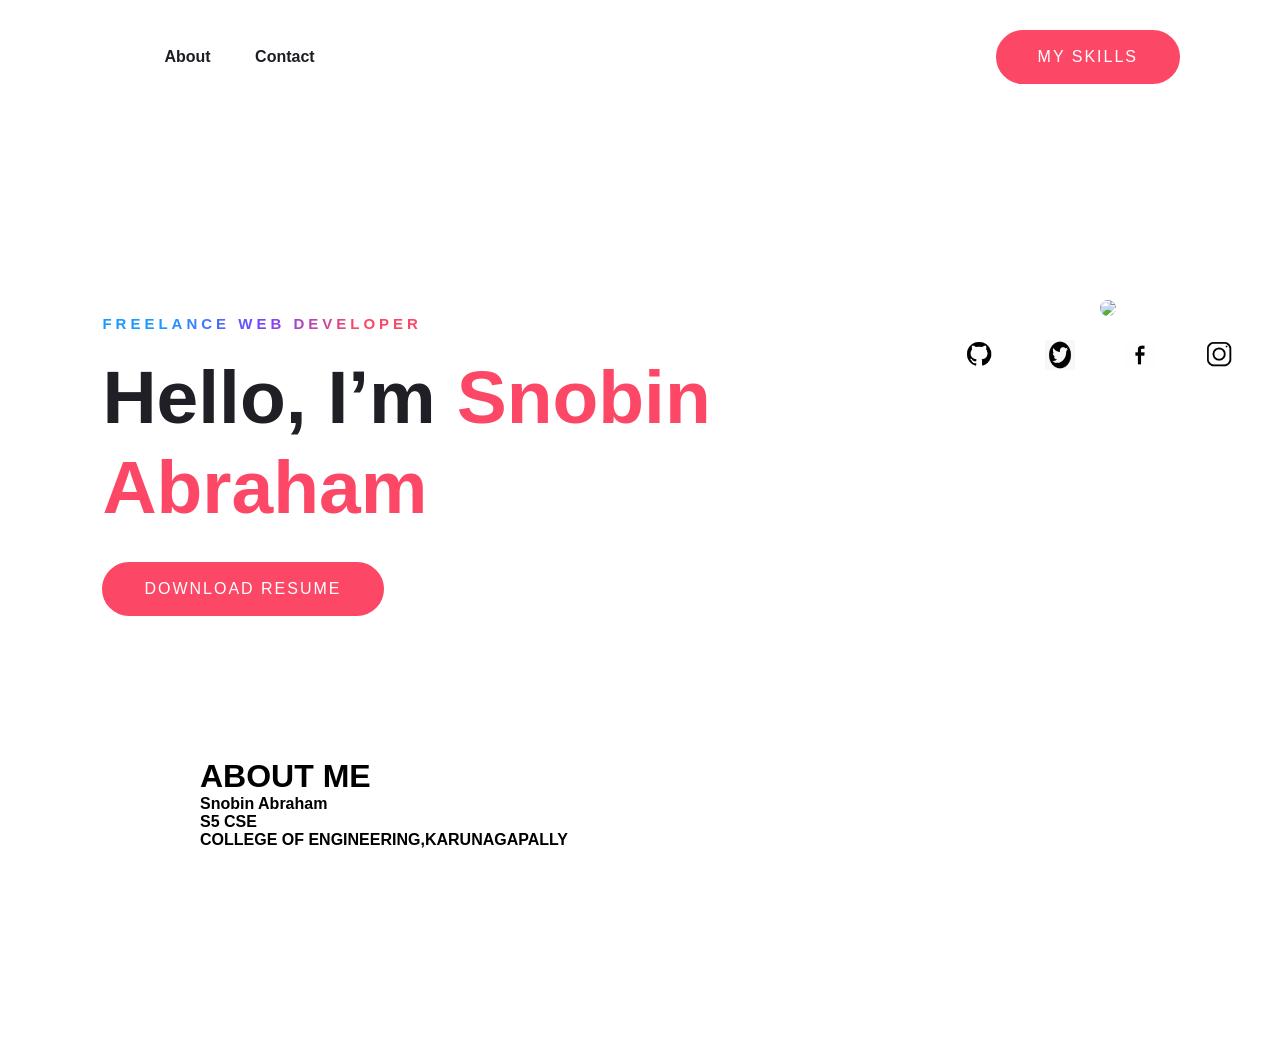
==== commit bb966b0f: "new" ====
--- a/index.html
+++ b/index.html
@@ -22,7 +22,7 @@
             <span class="title">Freelance Web Developer</span>
             <h1>Hello, I’m <span>Snobin Abraham</span></h1>
             <p> </p>
-            <a href="https://docs.google.com/document/d/1TxgRnTZ7Lm65XqE3iw6VYIo1DRYzgyQ-FNI00hfdktY/edit?usp=sharing" class="btn">DOWNLOAD CV</a>
+            <a href="https://docs.google.com/document/d/1TxgRnTZ7Lm65XqE3iw6VYIo1DRYzgyQ-FNI00hfdktY/edit?usp=sharing" class="btn">DOWNLOAD RESUME</a>
         </div>
     </div>
     
